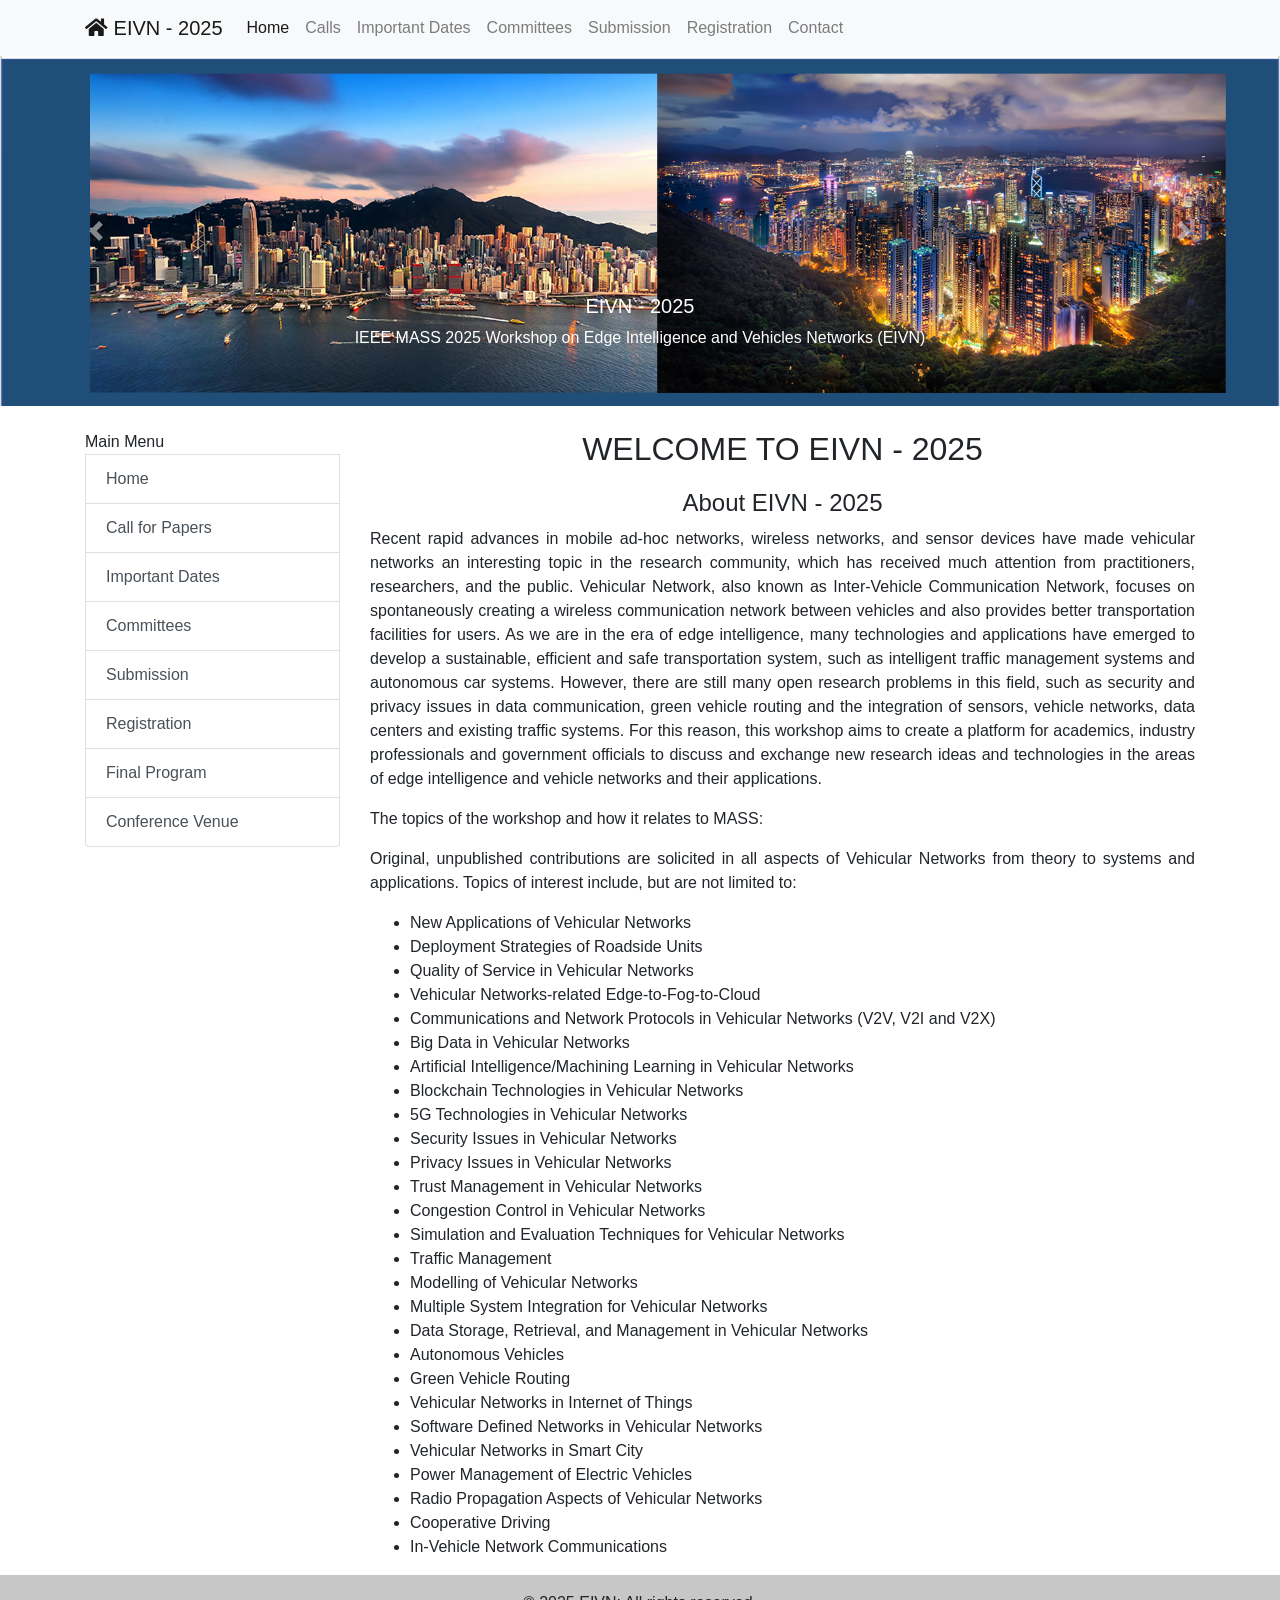
==== index.html @ f2d6a99e "Update index.html" ====
<!DOCTYPE html>
<html lang="en">
<head>
<meta charset="utf-8">
<title>EIVN - 2025</title>
<meta name="viewport" content="width=device-width, initial-scale=1.0">
<!-- Bootstrap CSS for Carousel and Grid Layout -->
<link rel="stylesheet" href="https://stackpath.bootstrapcdn.com/bootstrap/4.5.2/css/bootstrap.min.css">
<link rel="stylesheet" href="https://cdnjs.cloudflare.com/ajax/libs/font-awesome/5.15.3/css/all.min.css">

<!-- Custom CSS -->
<link rel="stylesheet" href="style.css">
</head>
<body>

<!-- Top Navigation Bar -->
<nav class="navbar navbar-expand-lg navbar-light bg-light">
  <div class="container">
    <a class="navbar-brand" href=""><i class="fas fa-home"></i> EIVN - 2025</a>
    <div class="collapse navbar-collapse" id="navbarNav">
      <ul class="navbar-nav">
        <li class="nav-item active"><a class="nav-link" href="index.html">Home</a></li>
        <li class="nav-item"><a class="nav-link" href="calls.html">Calls</a></li>
        <li class="nav-item"><a class="nav-link" href="dates.html">Important Dates</a></li>
        <li class="nav-item"><a class="nav-link" href="committees.html">Committees</a></li>
        <li class="nav-item"><a class="nav-link" href="submission.html">Submission</a></li>
        <li class="nav-item"><a class="nav-link" href="registration.html">Registration</a></li>
        <li class="nav-item"><a class="nav-link" href="contact.html">Contact</a></li>
        <!-- More nav items -->
      </ul>
    </div>
  </div>
</nav>
<!-- Carousel -->
<div id="carouselExampleControls" class="carousel slide" data-ride="carousel" data-interval="4000">
    <div class="carousel-inner">
        <div class="carousel-item active">
            <img src="Hongkong.png" class="d-block w-100" alt="First slide">
            <div class="carousel-caption d-none d-md-block">
              <h5>EIVN - 2025</h5>
              <p>IEEE MASS 2025 Workshop on Edge Intelligence and Vehicles Networks (EIVN)</p>
            </div>
          </div>
          <div class="carousel-item">
            <img src="Hongkong2.png" class="d-block w-100" alt="Second slide">
            <div class="carousel-caption d-none d-md-block">
              <h5>EIVN - 2025</h5>
              <p>October 8,  2025 Chicago USA</p>
            </div>
          </div>
          <!-- Repeat for additional slides -->
          
      <!-- Additional carousel items -->
    </div>
    <a class="carousel-control-prev" href="#carouselExampleControls" role="button" data-slide="prev">
      <span class="carousel-control-prev-icon" aria-hidden="true"></span>
      <span class="sr-only">Previous</span>
    </a>
    <a class="carousel-control-next" href="#carouselExampleControls" role="button" data-slide="next">
      <span class="carousel-control-next-icon" aria-hidden="true"></span>
      <span class="sr-only">Next</span>
    </a>
  </div>
  

<!-- Main Content Area -->
<div class="container mt-4">
  <div class="row">
    <!-- Sidebar Menu -->
    <div class="col-md-3">
        <div class="list-group">
          <div class="title">Main Menu</div>
          <a href="index.html" class="list-group-item list-group-item-action">Home</a>
          <a href="calls.html" class="list-group-item list-group-item-action">Call for Papers</a>
          <a href="dates.html" class="list-group-item list-group-item-action">Important Dates</a>
          <a href="committees.html" class="list-group-item list-group-item-action">Committees</a>
          <a href="submission.html" class="list-group-item list-group-item-action">Submission</a>
          <a href="registration.html" class="list-group-item list-group-item-action">Registration</a>
          <a href="program.html" class="list-group-item list-group-item-action">Final Program</a>
          <a href="venue.html" class="list-group-item list-group-item-action">Conference Venue</a>
        </div>
      </div>
      

    <!-- Content Area -->
    <div class="col-md-9">
        <div class="content-box">
          <h2 style="text-align: center; margin-bottom: 20px;">WELCOME TO EIVN - 2025</h2>
        <!-- <h6 style="text-align: center; margin-bottom: 20px;"><strong><a href="https://iwuav-iot.github.io/" style="color:rgb(0, 102, 255);">UAV-IoT</a> will be jointly held with EIVN 2025.</strong></h6> -->
        <!-- <h6 style="text-align: center; margin-bottom: 30px;"><strong>Co-located with <a href="https://iwuav-iot.github.io/" style="color:rgb(0, 102, 255);">UAV-IoT 2025</a></strong></h6> -->
          <!-- <h5>IEEE MASS 2025 Workshop on Edge Intelligence and Vehicles Networks (EIVN)</h5> -->
          <h4 style="text-align: center; margin-bottom: 10px;">About EIVN - 2025</h4>
          <p style="text-align: justify;">Recent rapid advances in mobile ad-hoc networks, wireless networks, and sensor devices have made vehicular networks an interesting topic in the research community, which has received much attention from practitioners, researchers, and the public. Vehicular Network, also known as Inter-Vehicle Communication Network, focuses on spontaneously creating a wireless communication network between vehicles and also provides better transportation facilities for users. As we are in the era of edge intelligence, many technologies and applications have emerged to develop a sustainable, efficient and safe transportation system, such as intelligent traffic management systems and autonomous car systems. However, there are still many open research problems in this field, such as security and privacy issues in data communication, green vehicle routing and the integration of sensors, vehicle networks, data centers and existing traffic systems. For this reason, this workshop aims to create a platform for academics, industry professionals and government officials to discuss and exchange new research ideas and technologies in the areas of edge intelligence and vehicle networks and their applications.</p>

          <p style="text-align: justify;">The topics of the workshop and how it relates to MASS:</p>

          <p style="text-align: justify;">Original, unpublished contributions are solicited in all aspects of Vehicular Networks from theory to systems and applications. Topics of interest include, but are not limited to:</p>

          <ul>
            <li>New Applications of Vehicular Networks</li>
            <li>Deployment Strategies of Roadside Units</li>
            <li>Quality of Service in Vehicular Networks</li>
            <li>Vehicular Networks-related Edge-to-Fog-to-Cloud</li>
            <li>Communications and Network Protocols in Vehicular Networks (V2V, V2I and V2X)</li>
            <li>Big Data in Vehicular Networks</li>
            <li>Artificial Intelligence/Machining Learning in Vehicular Networks</li>
            <li>Blockchain Technologies in Vehicular Networks</li>
            <li>5G Technologies in Vehicular Networks</li>
            <li>Security Issues in Vehicular Networks</li>
            <li>Privacy Issues in Vehicular Networks</li>
            <li>Trust Management in Vehicular Networks</li>
            <li>Congestion Control in Vehicular Networks</li>
            <li>Simulation and Evaluation Techniques for Vehicular Networks</li>
            <li>Traffic Management</li>
            <li>Modelling of Vehicular Networks</li>
            <li>Multiple System Integration for Vehicular Networks</li>
            <li>Data Storage, Retrieval, and Management in Vehicular Networks</li>
            <li>Autonomous Vehicles</li>
            <li>Green Vehicle Routing</li>
            <li>Vehicular Networks in Internet of Things</li>
            <li>Software Defined Networks in Vehicular Networks</li>
            <li>Vehicular Networks in Smart City</li>
            <li>Power Management of Electric Vehicles</li>
            <li>Radio Propagation Aspects of Vehicular Networks</li>
            <li>Cooperative Driving</li>
            <li>In-Vehicle Network Communications</li>
          </ul>
        </div>
      </div>
  </div>
</div>


<!-- Bootstrap JS, Popper.js, and jQuery -->
<script src="https://code.jquery.com/jquery-3.5.1.slim.min.js"></script>
<script src="https://cdn.jsdelivr.net/npm/@popperjs/core@2.5.3/dist/umd/popper.min.js"></script>
<script src="https://stackpath.bootstrapcdn.com/bootstrap/4.5.2/js/bootstrap.min.js"></script>
<!-- Footer -->
<footer class="bg-light text-center text-lg-start">
    <div class="text-center p-3" style="background-color: rgba(0, 0, 0, 0.2);">
      © 2025 EIVN: All rights reserved.
    </div>
  </footer>
  
</body>
</html>
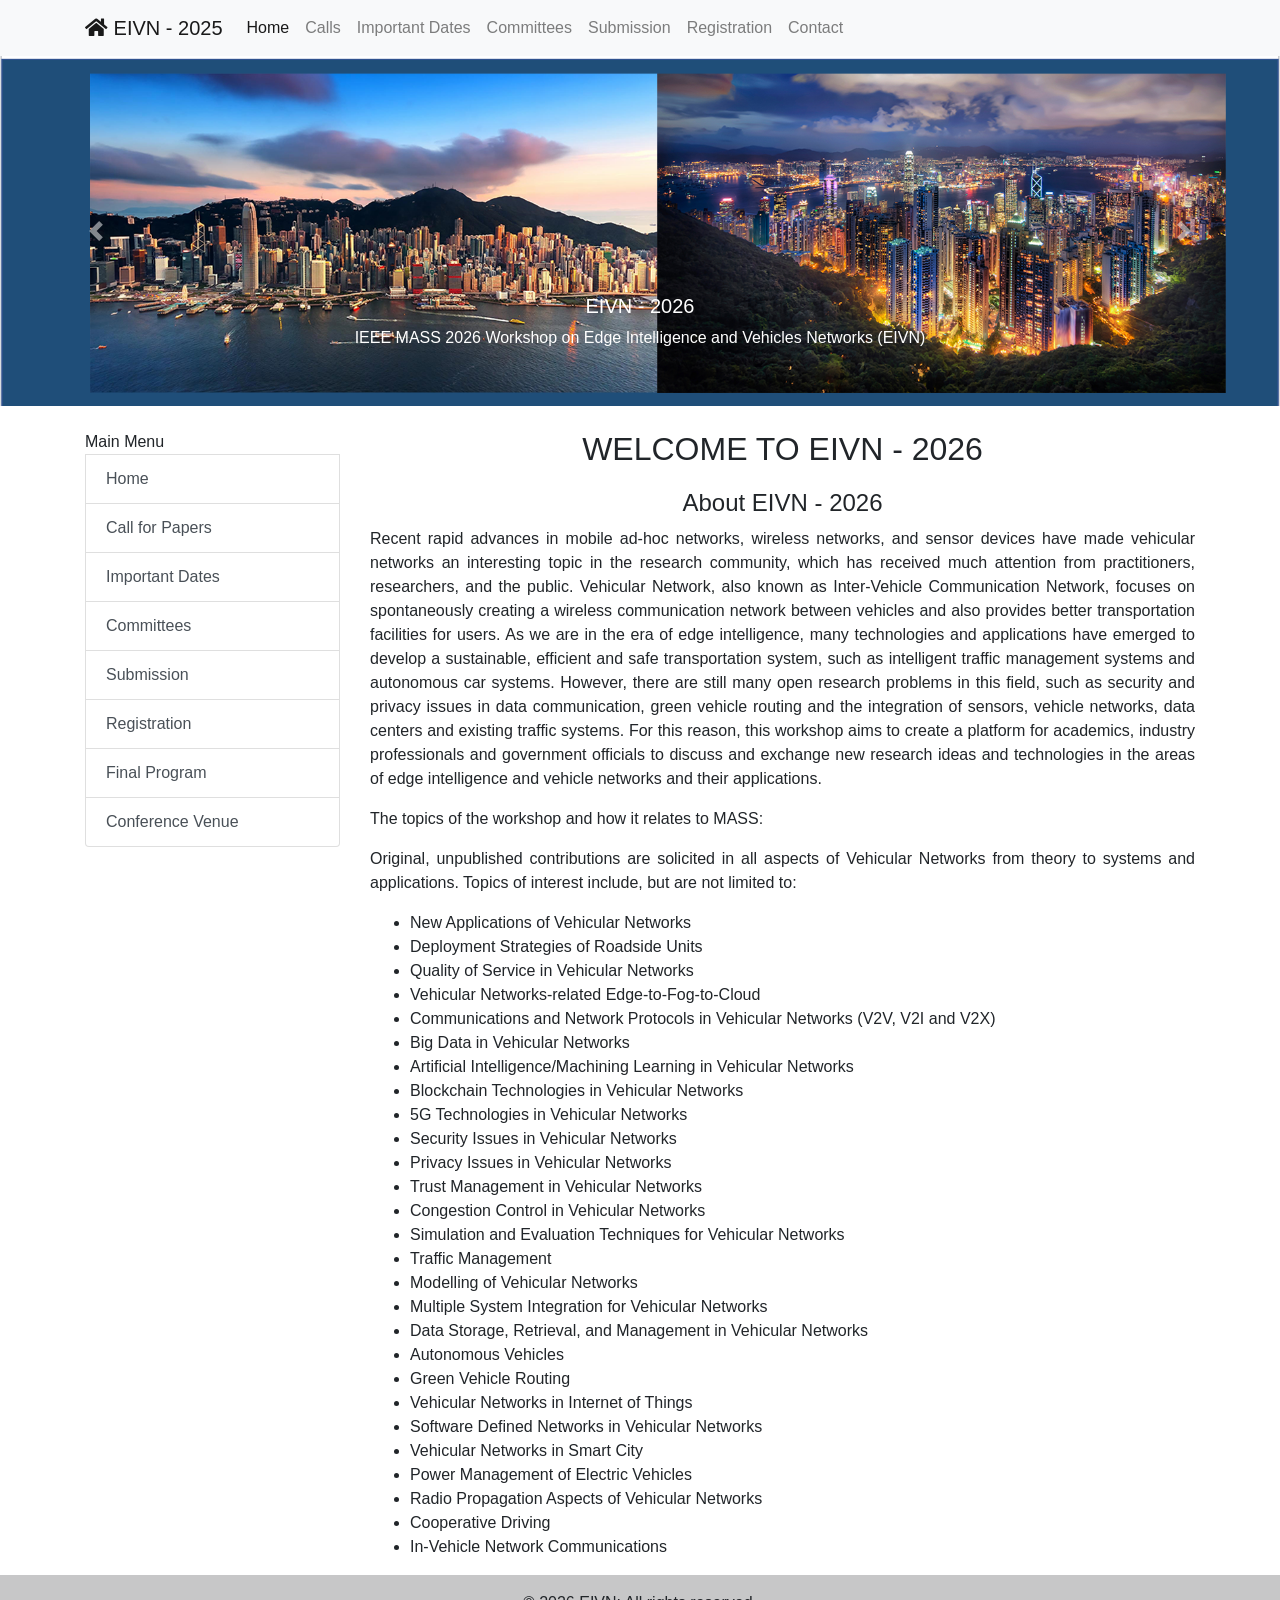
==== commit abb602ef: "Update index.html" ====
--- a/index.html
+++ b/index.html
@@ -2,7 +2,7 @@
 <html lang="en">
 <head>
 <meta charset="utf-8">
-<title>EIVN - 2025</title>
+<title>EIVN - 2026</title>
 <meta name="viewport" content="width=device-width, initial-scale=1.0">
 <!-- Bootstrap CSS for Carousel and Grid Layout -->
 <link rel="stylesheet" href="https://stackpath.bootstrapcdn.com/bootstrap/4.5.2/css/bootstrap.min.css">
@@ -37,15 +37,15 @@
         <div class="carousel-item active">
             <img src="Hongkong.png" class="d-block w-100" alt="First slide">
             <div class="carousel-caption d-none d-md-block">
-              <h5>EIVN - 2025</h5>
-              <p>IEEE MASS 2025 Workshop on Edge Intelligence and Vehicles Networks (EIVN)</p>
+              <h5>EIVN - 2026</h5>
+              <p>IEEE MASS 2026 Workshop on Edge Intelligence and Vehicles Networks (EIVN)</p>
             </div>
           </div>
           <div class="carousel-item">
             <img src="Hongkong2.png" class="d-block w-100" alt="Second slide">
             <div class="carousel-caption d-none d-md-block">
-              <h5>EIVN - 2025</h5>
-              <p>October 8,  2025 Chicago USA</p>
+              <h5>EIVN - 2026</h5>
+              <p>October 21-23,  2026 The Hong Kong Polytechnic University</p>
             </div>
           </div>
           <!-- Repeat for additional slides -->
@@ -85,11 +85,11 @@
     <!-- Content Area -->
     <div class="col-md-9">
         <div class="content-box">
-          <h2 style="text-align: center; margin-bottom: 20px;">WELCOME TO EIVN - 2025</h2>
+          <h2 style="text-align: center; margin-bottom: 20px;">WELCOME TO EIVN - 2026</h2>
         <!-- <h6 style="text-align: center; margin-bottom: 20px;"><strong><a href="https://iwuav-iot.github.io/" style="color:rgb(0, 102, 255);">UAV-IoT</a> will be jointly held with EIVN 2025.</strong></h6> -->
         <!-- <h6 style="text-align: center; margin-bottom: 30px;"><strong>Co-located with <a href="https://iwuav-iot.github.io/" style="color:rgb(0, 102, 255);">UAV-IoT 2025</a></strong></h6> -->
           <!-- <h5>IEEE MASS 2025 Workshop on Edge Intelligence and Vehicles Networks (EIVN)</h5> -->
-          <h4 style="text-align: center; margin-bottom: 10px;">About EIVN - 2025</h4>
+          <h4 style="text-align: center; margin-bottom: 10px;">About EIVN - 2026</h4>
           <p style="text-align: justify;">Recent rapid advances in mobile ad-hoc networks, wireless networks, and sensor devices have made vehicular networks an interesting topic in the research community, which has received much attention from practitioners, researchers, and the public. Vehicular Network, also known as Inter-Vehicle Communication Network, focuses on spontaneously creating a wireless communication network between vehicles and also provides better transportation facilities for users. As we are in the era of edge intelligence, many technologies and applications have emerged to develop a sustainable, efficient and safe transportation system, such as intelligent traffic management systems and autonomous car systems. However, there are still many open research problems in this field, such as security and privacy issues in data communication, green vehicle routing and the integration of sensors, vehicle networks, data centers and existing traffic systems. For this reason, this workshop aims to create a platform for academics, industry professionals and government officials to discuss and exchange new research ideas and technologies in the areas of edge intelligence and vehicle networks and their applications.</p>
 
           <p style="text-align: justify;">The topics of the workshop and how it relates to MASS:</p>
@@ -138,7 +138,7 @@
 <!-- Footer -->
 <footer class="bg-light text-center text-lg-start">
     <div class="text-center p-3" style="background-color: rgba(0, 0, 0, 0.2);">
-      © 2025 EIVN: All rights reserved.
+      © 2026 EIVN: All rights reserved.
     </div>
   </footer>
   
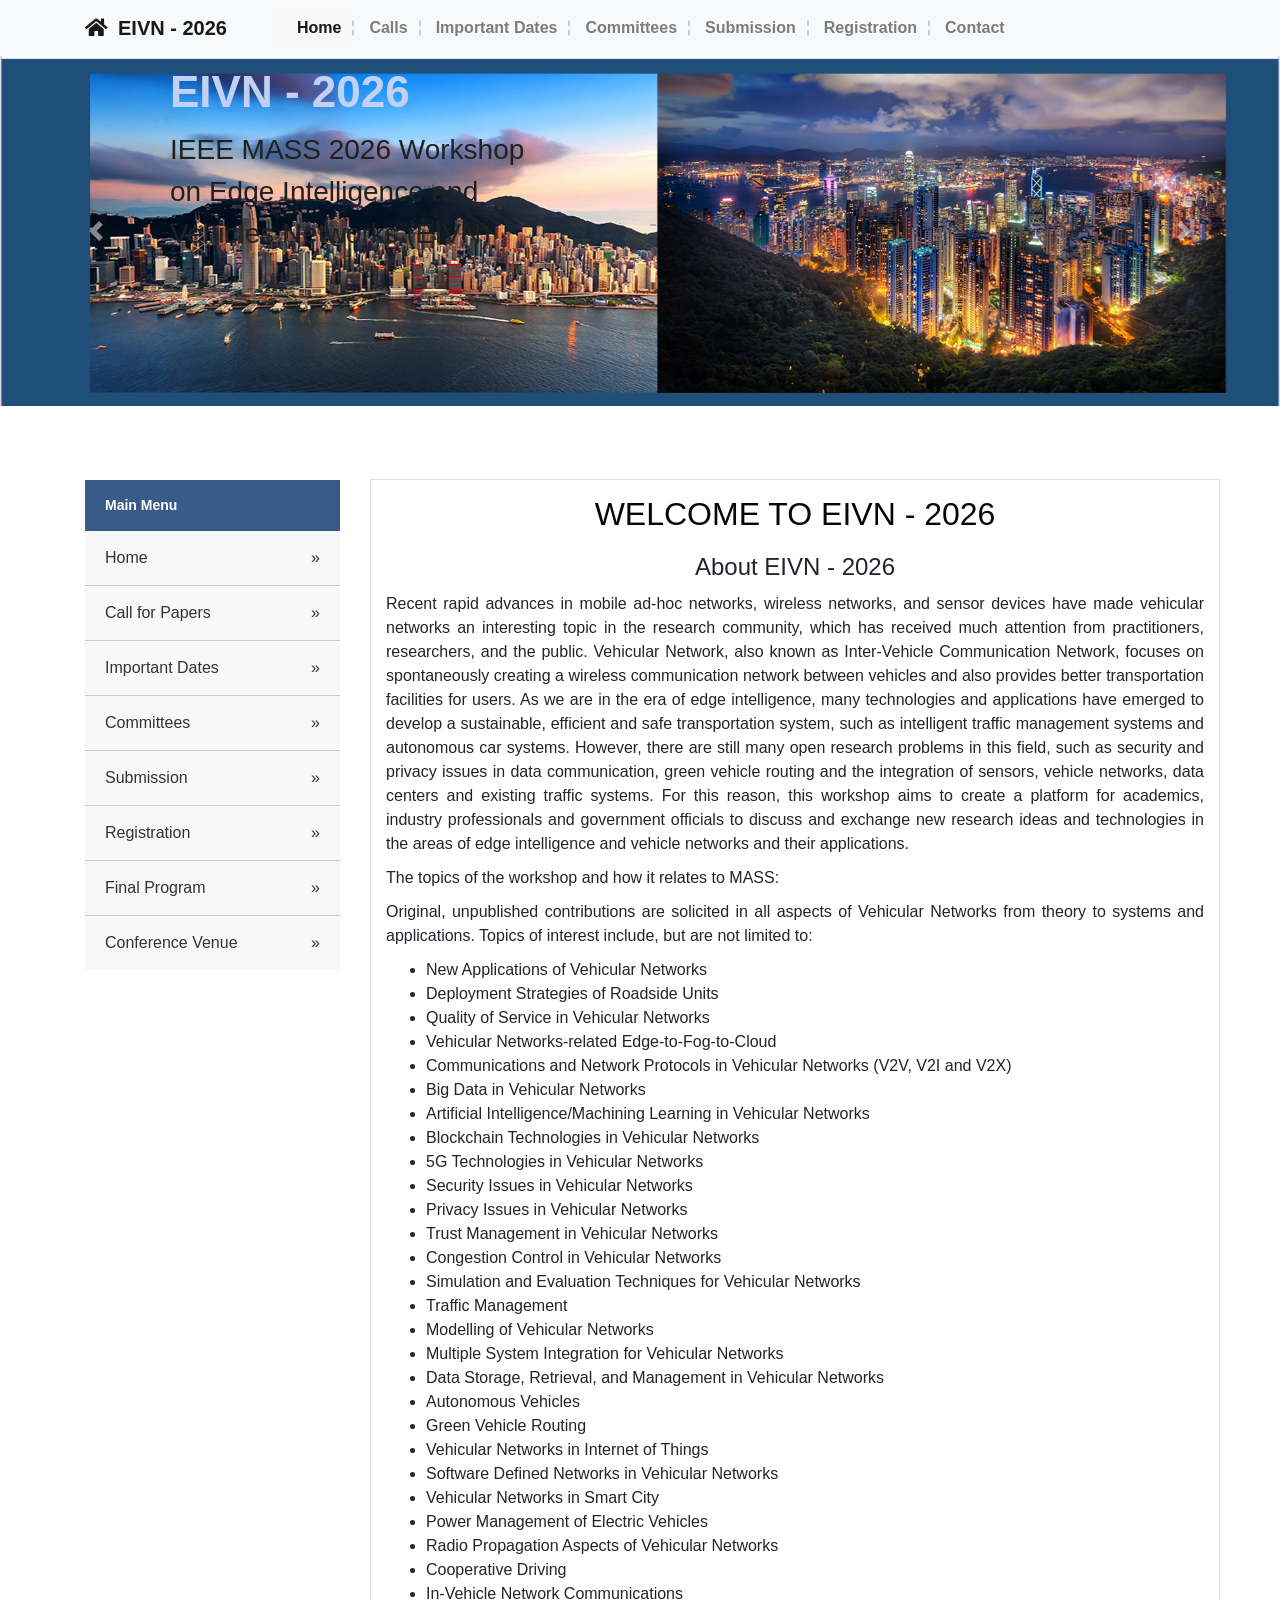
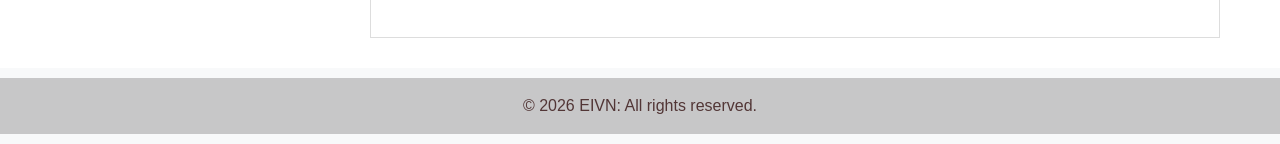
==== commit 54d00ada: "Update index.html" ====
--- a/index.html
+++ b/index.html
@@ -16,7 +16,7 @@
 <!-- Top Navigation Bar -->
 <nav class="navbar navbar-expand-lg navbar-light bg-light">
   <div class="container">
-    <a class="navbar-brand" href=""><i class="fas fa-home"></i> EIVN - 2025</a>
+    <a class="navbar-brand" href=""><i class="fas fa-home"></i> EIVN - 2026</a>
     <div class="collapse navbar-collapse" id="navbarNav">
       <ul class="navbar-nav">
         <li class="nav-item active"><a class="nav-link" href="index.html">Home</a></li>
@@ -45,7 +45,7 @@
             <img src="Hongkong2.png" class="d-block w-100" alt="Second slide">
             <div class="carousel-caption d-none d-md-block">
               <h5>EIVN - 2026</h5>
-              <p>October 21-23,  2026 The Hong Kong Polytechnic University</p>
+              <p>October 21-23, 2026<br>The Hong Kong Polytechnic University</p>
             </div>
           </div>
           <!-- Repeat for additional slides -->
--- a/style.css
+++ b/style.css
@@ -0,0 +1,234 @@
+/* Top navigation bar styles */
+.navbar {
+    /*字体加粗*/
+    font-weight: bold;
+    background-color: #fff;
+    /* Change the background color as needed */
+    box-shadow: 0 2px 4px rgba(0, 0, 0, .1);
+    /* Add some shadow for depth */
+}
+
+.navbar-brand {
+    display: flex;
+    align-items: center;
+    margin-right: 50px;
+}
+
+.navbar-brand::before {
+    display: block;
+    margin-right: 1px;
+    /* Space between icon and brand text */
+}
+
+/* Navbar link styles */
+.nav-link {
+    position: relative;
+    padding-left: 20px !important;
+    /* Add padding to the left of nav links */
+}
+
+.nav-link::after {
+    content: '';
+    position: absolute;
+    right: 0;
+    top: 50%;
+    height: 15px;
+    /* Height of the dashed line */
+    border-right: 2px dashed #ccc;
+    /* Style for the dashed line */
+    transform: translateY(-50%);
+    margin-right: -5px;
+}
+
+/* Last item does not need the dashed line */
+.nav-item:last-child .nav-link::after {
+    display: none;
+}
+
+/* Hover and active states */
+.nav-link:hover,
+.nav-item.active .nav-link {
+    background-color: #f8f8f8;
+    /* Light gray background on hover */
+}
+
+.navbar-brand .fas {
+    margin-right: 0.5em;
+    /* 添加一些右侧外边距 */
+}
+
+
+/* Adjustments for collapsed menu on smaller screens */
+@media (max-width: 992px) {
+    .navbar-collapse {
+        background-color: #f8f8f8;
+    }
+
+    .nav-link::after {
+        display: none;
+        /* Hide the dashed lines on small screens */
+    }
+
+    .nav-link {
+        padding-left: 15px !important;
+        /* Adjust left padding on small screens */
+    }
+}
+
+.carousel-item {
+    transition: transform 0.8s ease, opacity 0.8s ease; /* 调整时间为所需的过渡时间 */
+  }
+  
+
+/* Carousel image styling */
+.carousel-item img {
+    height: 350px;
+    /* Adjust height or use 'auto' to keep the aspect ratio */
+    object-fit: cover;
+    /* Cover the area without breaking the aspect ratio */
+}
+
+
+
+
+/* Ensure full height columns */
+.row {
+    min-height: 400px;
+    /* Adjust as needed */
+    margin-bottom: 30px;
+    /* Add some space between rows */
+}
+
+/* Sidebar menu */
+.list-group {
+    border-radius: 0;
+    overflow: hidden;
+    margin-top: 50px;
+    /* Adjust as needed */
+}
+
+.list-group-item {
+    border: none;
+    border-bottom: 1px solid #ccc;
+    /* Gray bottom border */
+    background-color: #f8f8f8;
+    /* Light gray background */
+    color: #333;
+    /* Dark text color */
+    padding: 15px 20px;
+    font-size: 16px;
+    /* Adjust font size as needed */
+}
+
+/* Active and hover states with darker background */
+.list-group-item-action.active,
+.list-group-item-action:hover {
+    background-color: #486ea7;
+    /* Green background for active/hover state */
+    color: white;
+    /* White text for active/hover state */
+    text-decoration: none;
+}
+
+/* Adjustments for the first item to have a colored top border */
+.list-group-item:first-child {
+    border-top: 3px solid #405d8b;
+    /* Green top border for the first item */
+}
+
+/* Custom arrow/chevron */
+.list-group-item::after {
+    content: "\00bb";
+    /* Unicode right-pointing arrow */
+    float: right;
+}
+
+/* The main title for the sidebar menu */
+.list-group .title {
+    background-color: #395b89;
+    /* Green background */
+    color: white;
+    /* White text color */
+    padding: 15px 20px;
+    margin-top: -0px;
+    /* Adjust as needed */
+    font-size: 14px;
+    /* Adjust font size as needed */
+    font-weight: bold;
+}
+
+/* Removing bottom border from the last item */
+.list-group-item:last-child {
+    border-bottom: none;
+}
+
+/* Content Box styling */
+.content-box {
+    border: 1px solid #ddd;
+    padding: 15px;
+    margin-top: 49px;
+    width: 850px;
+    /* Aligns the top edge with the sidebar menu */
+}
+
+/* Title within the content box, assuming you want it styled like a heading */
+.content-box h2 {
+    color: rgb(7, 7, 7);
+    /* Red, or choose your color */
+    margin-bottom: 10px;
+}
+
+/* Content box paragraphs */
+.content-box p {
+    margin-bottom: 10px;
+}
+
+/* Adjust padding-top of the first element if it has a different spacing */
+.content-box p:first-child {
+    padding-top: 5px;
+    /* Adjust as needed */
+}
+
+/* Content box last paragraph */
+.content-box p:last-child {
+    margin-bottom: 0;
+}
+
+footer {
+    background-color: #0a0909;
+    /* Light grey background */
+    color: #523636;
+    /* Dark grey text */
+    padding: 10px 0;
+    position: relative;
+    bottom: 0;
+    width: 100%;
+}
+.carousel-caption {
+    position: absolute;
+    top: 0;
+    left: 0;
+    right: 0;
+    /* background: rgba(0,0,0,0.5); Dark semi-transparent background for text */
+    color: #fff; /* White text color */
+    padding: 10px; /* Some padding around the text */
+    text-align: left; /* Align text to the left */
+    max-width: 400px; /* Maximum width of the text box */
+    margin-left: 160px;
+    height: 30%; /* Full height of the carousel */
+  }
+  
+  .carousel-caption h5 {
+    color: #c2d1f1;
+    font-weight: bold;
+    font-size: 44px; /* Large font size for the main heading */
+    margin: 0 0 10px; /* Space between heading and paragraph */
+  }
+  
+  .carousel-caption p {
+    color: #212121;
+    margin-top: 10px;
+    font-size:28px; /* Smaller font size for the paragraph */
+  }
+  
+  
